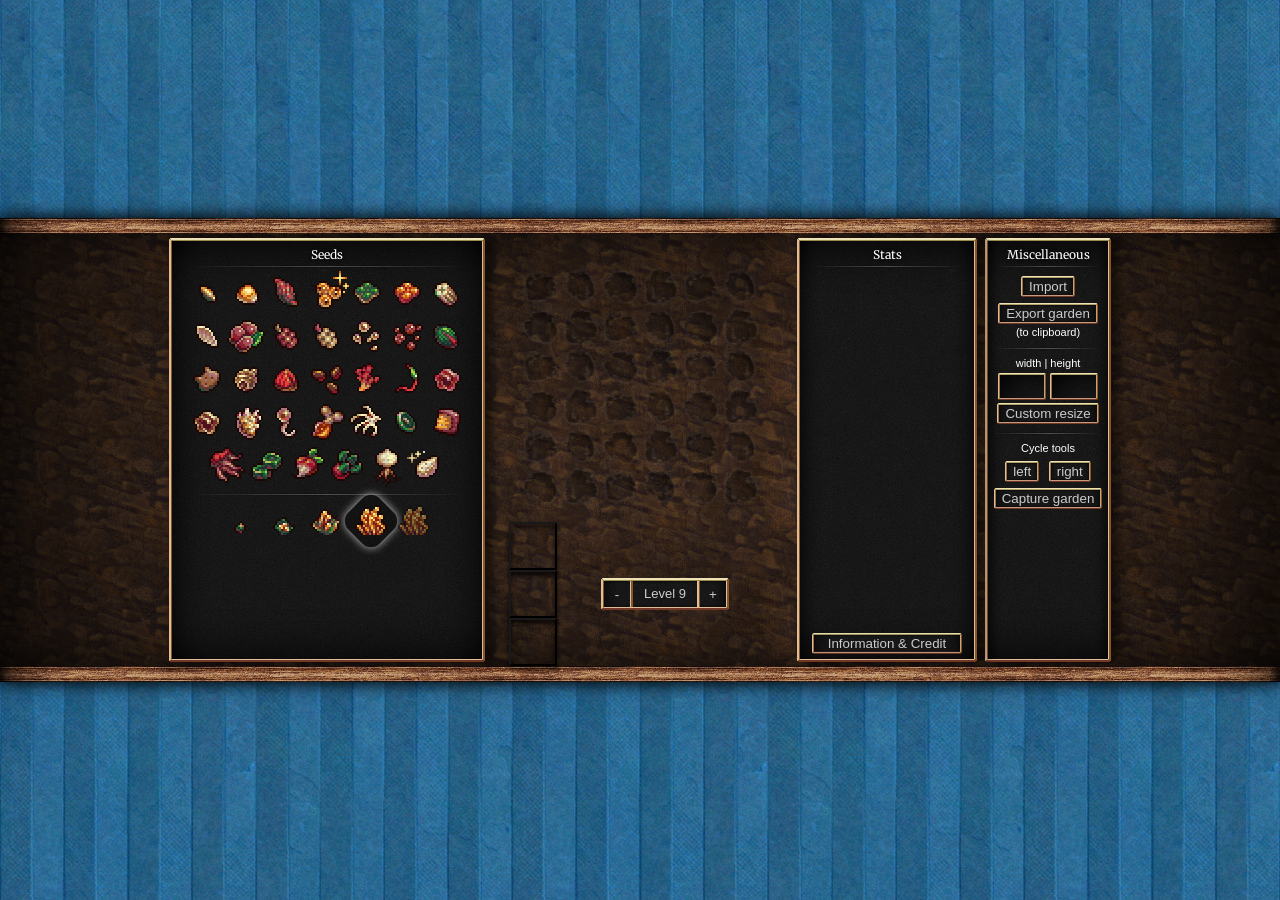
==== index.html @ a8ad0ffc "Update index.html" ====
<!DOCTYPE html>
<html>
	<head>
		<meta charset="utf-8">
		<title>Cookie Clicker Farm Calculator</title>
		<link href="https://fonts.googleapis.com/css?family=Merriweather:900&subset=latin,latin-ext" rel="stylesheet" type="text/css">
		<link href="style.css" rel="stylesheet">
		<!-- Global site tag (gtag.js) - Google Analytics -->
		<script async src="https://www.googletagmanager.com/gtag/js?id=UA-122458148-1"></script>
		<script async src="https://html2canvas.hertzen.com/dist/html2canvas.min.js"></script>
		<script>
			window.dataLayer = window.dataLayer || [];
			function gtag(){dataLayer.push(arguments);}
			gtag('js', new Date());

			gtag('config', 'UA-122458148-1');
		</script>
		<script src="main.js"></script>
	</head>
	<body>
		<div id="container" style="transform: translateY(-50%);">
			<div class="bar"></div>
			<div id="garden">
				<div id="gardenPanel" class="framed">
					<div class="title">Seeds</div>
					<div class="line"></div>
					<div id="gardenSeeds"></div>
					<div class="line"></div>
					<div id="ages">
						<div id="stage0" class="seed"> 
							<div class="seed-icon" style="background-position: -48px 0px; opacity: 1;"></div>
						</div>
						<div id="stage1" class="seed"> 
							<div class="seed-icon" style="background-position: -96px 0px; opacity: 1;"></div>
						</div>
						<div id="stage2" class="seed"> 
							<div class="seed-icon" style="background-position: -144px 0px; opacity: 1;"></div>
						</div>
						<div id="stage3" class="seed selected"> 
							<div class="seed-icon" style="background-position: -192px 0px; opacity: 1;"></div>
						</div>
						<div id="stage4" class="seed"> 
							<div class="seed-icon" style="background-position: -192px 0px; opacity: 0.5;"></div>
						</div>
					</div>
				</div>
				<div id="mid">
					<div id="gardenPlot"></div>
					<div id="settings">
						<div id="leftToggleable" class="disabled"></div>
						<div id="level-select" class="framed">
							<button id="level-sub">-</button>
							<div id="level-mid">Level <span id="level">9</span></div>
							<button id="level-add">+</button>
						</div>
						<div id="rightActivatable"></div>
					</div>
				</div>
				<div id="gardenStats" class="framed">
					<div class="title">Stats</div>
					<div class="line"></div>
					<p id="warning" class="labellike inactive">Note: Gardens larger than 6x6 do not exist in-game.</p>
					<div id="stats"></div>
					<button id="infoButton" class="framed small">Information & Credit</button>
				</div>
				<div id="misc" class="framed">
					<div class="title">Miscellaneous</div>
					<div class="line"></div>
					<button id="importButton" class="framed small">Import</button>
					<button id="exportButton" class="framed small" style="margin-bottom:0px">Export garden</button>
					<label for="import">(to clipboard)</label>
					<div class="line"></div>
					<label for="customResizeDims"> width | height </label>
					<br>
					<div id="customResizeDims">
						<input type="text" id="xDim"></input>
						<input type="text" id="yDim"></input>
					</div>
					<button id="resize" class="framed small">Custom resize</button>
					<div class="line"></div>
					<label for="cycleSet">Cycle tools</label>
					<div id="cycleSet"> 
						<button id="cycleLeft" class="framed small">left</button>
						<button id="cycleRight" class="framed small">right</button>
					</div>
					<button id="captureButton" class="framed small">Capture garden</button>
					<label for="captureButton" id="captureWarning" class="inactive">May causes minor distortions for gardens this big.</label>
				</div>
				<div id="gardenBGDiv" class="gardenBG hasShadow" style=""></div>
			</div>
			<div class="bar"></div>
			<div id="gardenMask" style="display:none;"></div>
		</div>
		<div id="promptAnchor">
			<div id="info" class="framed inactive prompt">
				<!-- <div id="xCancel"></div> -->
				<h1>
					Garden Calculator
				</h1>
				<br>
				<h3>
					-> Infinite Expansion mod <-
				</h3>
				<div class="line"></div>
				<p>The Garden Calculator was originally made by <b>Daydun</b> and hosted at <a href="https://daydun.com/cookie/garden/" target="_blank">https://daydun.com/cookie/garden</a> for the Garden minigame in <a href="https://orteil.dashnet.org/cookieclicker" target="_blank">Cookie Clicker</a>. It was intended to be a way to test the efficiency of your Garden configurations by displaying the probabilities for plants to mutate in a given configuration.</p> 
				<p>It was upgraded by CursedSliver to include many new features and improvements; mainly for <a href="https://docs.google.com/document/d/1CXzO7URuWWs7v4G8lDWUTSDdz0zdiQ-Ni9vCferVhJI/edit?usp=sharing" target="_blank">Garden Puzzles</a>, but has also picked up on Daydun's unfinished agenda with the addition of features also helpful to ordinary players.</p>
				<p>To report bugs or leave comments/suggestions, go to the <a href="https://github.com/CursedSliver/Garden-calc-infinite-expansion" target="_blank">github page</a>.</p>
				<div class="closeNotice">Click outside of this prompt to close this prompt.</div>
			</div>
			<div id="import" class="framed inactive prompt">
				<!-- <div id="xCancel"></div> -->
				<h1>
					Import garden or save
				</h1>
				<div class="line"></div>
				<p>Input your save or a garden code below. (will override the current garden on import)</p>
				<br>
				<textarea id="textareaPrompt" class="framed"></textarea>
				<br>
				<button id="importPromptButton" class="framed small" style="text-align: center; text-decoration: underline;">Import!</button>
				<div class="closeNotice">Click outside of this prompt to close this prompt.</div>
			</div>
		</div>
	</body>
</html>
---- style.css ----
:root {
	--gardenWidth: '240px';
	--gardenHeight: '240px';
	--darken: 100%;
}

@keyframes wobble {
	0%   { transform: scale(0.5, 0.5); }
	20%  { transform: scale(1.3, 0.7); }
	30%  { transform: scale(0.7, 1.3); }
	50%  { transform: scale(1.2, 0.8); }
	70%  { transform: scale(0.9, 1.1); }
	90%  { transform: scale(1.1, 0.9); }
	100% { transform: scale(1.0, 1.0); }
}

@keyframes pucker {
	0%   { transform: scale(1.00, 1.00); }
	10%  { transform: scale(1.15, 0.85); }
	20%  { transform: scale(1.20, 0.80); }
	50%  { transform: scale(0.75, 1.25); }
	70%  { transform: scale(1.05, 0.95); }
	90%  { transform: scale(0.95, 1.05); }
	100% { transform: scale(1.00, 1.00); }
}

@keyframes bounce {
	0% 	 { transform-origin: 50% 100%; transform: scale(1.0,  1.0); }
	10%  { transform-origin: 50% 100%; transform: scale(0.9,  1.2); }
	20%  { transform-origin: 50% 100%; transform: scale(1.5,  0.5); }
	25%  { transform-origin: 50% 100%; transform: scale(0.75, 1.5) translate(0px, -10px); }
	30%  { transform-origin: 50% 100%; transform: scale(0.8,  1.2) translate(0px, -20px); }
	60%  { transform-origin: 50% 100%; transform: scale(1.0,  1.0) translate(0px, -25px); }
	70%  { transform-origin: 50% 100%; transform: scale(2.0,  0.5); }
	80%  { transform-origin: 50% 100%; transform: scale(0.8,  1.2); }
	90%  { transform-origin: 50% 100%; transform: scale(1.0,  1.0); }
	100% { transform-origin: 50% 100%; transform: scale(1.0,  1.0); }
}

body {
	margin: 0;
	background-image: url(images/bgBlue.jpg);
	font-family: Tahoma,Arial,sans-serif;
	font-size: 13px;
}

small {
	font-size: 80%;
}

button:focus {
	outline: none;
}

label { 
	display: inline-block; 
	color: #fff; 
	margin-top: -4px; 
	padding: 2px; 
	font-size: 11px; 
	margin-bottom: 2px; 
}

p {
	color: #ccc; 
	display: inline-block;
	font-size: 12px;
	line-height: 1.4;
	margin-top: 0px;
	margin-bottom: 12px;
	margin-left: 15px;
	margin-right: 15px;
}

a:link {
	color: #00bfd6;
}

a:visited {
	color: #00d690;
}

a:hover {
	color: #31e2f7;
}

h1 {
	margin-bottom: 0px;
	margin-top: 10px;
	color: #fff;
	font-family: 'Merriweather', Georgia,serif;
}

h3 {
	margin-bottom: 10px;
	margin-top: 0px;
	color: #03ff95;
	font-family: 'Merriweather', Georgia,serif;
}

input[type="text"] { 
	background-image: url(images/shadedBordersSoft.png), url(images/darkNoise.jpg); 
	border-image: url(images/frameBorder.png) 3 round; 
	width: 90%; 
	padding: 4px; 
	box-sizing: border-box; 
	color: #ccc; 
}

.labellike {
	margin-top: -6px; 
	padding: 2px; 
	margin-bottom: 6px; 
}

.closeNotice {
	font-size: 9px;
	font-style: italic;
	margin-top: 4px;
	margin-bottom: 1px;
}

#gardenMask {
	position: absolute; 
	width: 100%; 
	height: 100%;
	top: 0;
	left: 0;
	z-index: 100;
}

.framed {
	background-image: url(images/shadedBordersSoft.png), url(images/darkNoise.jpg);
	background-size: 100% 100%, auto;
	
	border: 3px solid transparent;
	border-image: url(images/frameBorder.png) 3 round;
	border-radius: 2px;
	color: #ccc;
}

.framed:hover { 
	color: #fff; 
}

.framed .name {
    font-weight: bold;
    font-size: 110%;
    color: #fff;
    margin: 2px 0px;
    text-shadow: 0px 0px 2px rgba(255,255,255,0.3);
}

.framed .small { 
	border: 2px solid transparent; 
	border-image: url(images/frameBorder.png) 3 round; 
	margin: 3px; 
}

.prompt {
	z-index: 1000;
	position: fixed;
	top: 50%;
	left: 50%;
	transform: translate(-50%, -50%);
	text-align: center;
}

.bar {
	width: 100%;
	height: 16px;
	background: url(images/panelGradientLeft.png) no-repeat top left, url(images/panelGradientRight.png) no-repeat top right, url(images/panelHorizontal.png) repeat-x;
}

.icon {
	display: inline-block;
	margin: 0px 4px;
	width: 48px;
	height: 48px;
	filter: drop-shadow(0px 3px 2px #000);
}

.disabled {
	filter: brightness(30%);
}

.gardenBG {
	background-image: url(images/BGgarden.jpg);
}
.gardenBG.hasShadow {
	background-size: 100% 100%, auto;
	background-image: url(images/shadedBorders.png), url(images/BGgarden.jpg);
}
#gardenBGDiv {
	position: absolute; 
	top: 0; 
	bottom: 0; 
	left: 0; 
	right: 0; 
	z-index: -1;
}

#tooltip {
	position: absolute;
	pointer-events: none;
}


#container {
	position: absolute;
	width: 100%;
	top: 50%;
	box-shadow: 0px 0px 16px 2px;
	text-align: center;
	filter: brightness(var(--darken));
}

#garden {
	display: inline-flex;
}

#gardenPanel {
	width: 310px;
	margin: 4px;
	
	text-align: center;
	box-shadow: 8px 0px 8px rgba(0, 0, 0, 0.5);
}

.title {
	font-size: 12px;
	padding: 2px;
	margin-top: 4px;
	margin-bottom: -4px;
	
	color: #fff;
	text-shadow: 0px 0px 4px #000;
	font-family: 'Merriweather', Georgia,serif;
}

.line {
	position: relative;
	background: linear-gradient(to right, rgba(255,255,255,0), rgba(255,255,255,0.25), rgba(255,255,255,0));
	height: 1px;
	width: 90%;
	margin: 6px auto;
}
.line:before, .line:after {
	content: "";
	position: absolute;
	height: 1px;
	width: 90%;
	background: linear-gradient(to right, rgba(0,0,0,0), rgba(0,0,0,0.25), rgba(0,0,0,0));
	left: 0px;
	bottom: 1px;
}
.line:after {
	bottom: -1px;
}

.inactive {
	display: none;
}

.seed {
	position: relative;
	display: inline-block;
	width: 40px;
	height: 40px;
	
	cursor: pointer;
}
.seed-icon {
	position: absolute;
	width: 48px;
	height: 48px;
	top: -4px;
	left: -4px;
	background-image: url(images/gardenPlants.png);
	
	pointer-events: none;
}
.seed:hover .seed-icon {
	animation: bounce 0.8s;
}

.seed.selected:before {
	content: "";
    position: absolute;
    top: 0px;
    left: 0px;
    right: 0px;
    bottom: 0px;
    margin: -2px;
    border-radius: 12px;
    transform: rotate(45deg);
    background: rgba(0, 0, 0, 0.2);
    box-shadow: 0px 0px 8px rgba(255, 255, 255, 0.75);
    pointer-events: none;
}

#gardenPlot {
	width: var(--gardenWidth);
	height: var(--gardenHeight);
}

.tile {
	position: relative;
	display: inline-block;
	width: 40px;
	height: 40px;
	vertical-align: top;
}
.tile.disabled {
	visibility: hidden;
}

.tile::before {
	content: "";
	position: absolute;
	top: 0;
	left: 0;
	bottom: 0;
	right: 0;
	background-image: url(images/gardenPlots.png);
	opacity: 0.65;
	
	pointer-events: none;
	transition: opacity 0.2s;
}

.invisTile {
	position: relative;
	display: inline-block;
	width: 40px;
	height: 40px;
	vertical-align: top;
}

.tile:nth-child(4n+1)::before {
	background-position:40px 0px;
}
.tile:nth-child(4n+2)::before {
	background-position:80px 0px;
}
.tile:nth-child(4n+3)::before {
	background-position:120px 0px;
}

.tile:hover::before {
	opacity: 1;
	animation: wobble 0.5s;
}

.tile-icon {
	position: absolute;
	width: 48px;
	height: 48px;
	top: -12px;
	left: -4px;
	background-image: url(images/gardenPlants.png);
	visibility: visible;
	
	pointer-events: none;
}

.tile:hover .tile-icon {
	animation: pucker 0.3s;
}


#mid {
	padding: 20px;
	padding-bottom: 0;
}

#gardenPlot {
	padding: 12px;
}

#settings {
	height: 48px;
	padding: 4px 0;
}

#leftToggleable, #rightActivatable {
	width: 48px;
	height: 48px;
	border: none;
	filter: drop-shadow(0px 3px 2px #000);
	cursor: pointer;
}
#leftToggleable.disabled, #rightActivatable.disabled {
	filter: brightness(30%) drop-shadow(0px 3px 2px #000);
}
.toggleOff {
	filter: brightness(30%) drop-shadow(0px 3px 2px #000);
}

#level-select {
	display: inline-flex;
	width: 128px;
	margin: 8px 0;
	box-sizing: border-box;
}
#level-add, #level-sub {
	width: 26px;
	height: 26px;
	padding: 0;
	background: transparent;
	border: none;
	color: #ccc;
	border-image: url(images/frameBorder.png) 3 round;
	box-sizing: content-box;
	cursor: pointer;
}
#level-add {
	border-left: 3px solid #875526;
}
#level-sub {
	border-right: 3px solid #dfbc9a;
}
#level-mid {
	flex: 1;
	line-height: 26px;
}

#gardenStats {
	position: relative;
	width: 174px;
	margin: 4px;
	text-align: center;
	box-shadow: 8px 0px 8px rgba(0, 0, 0, 0.5);
}
#infoButton {
	position: absolute;
    bottom: 0;
    width: 150px;
    left: 50%;
    transform: translate(-52%, -10%);
}
#promptAnchor {
	position:absolute;
	top:0;
	left:0;
}

#misc { 
	width: 120px; 
	margin: 4px; 
	text-align: center; 
	box-shadow: 8px 0px 8px rgba(0, 0, 0, 0.5); 
}

#xDim { 
	width: 40%; 
	margin-left: 4px;
}

#yDim { 
	width: 40%; 
	margin-right: 4px; 
}

#stats {
	color: #fff;
	margin-bottom: 36px;
}

#xCancel {
	background-image: url(images/xbutton.png);
	position: absolute;
	height: 40px;
	width: 40px;
	left: 93%;
	top: 3%;
}
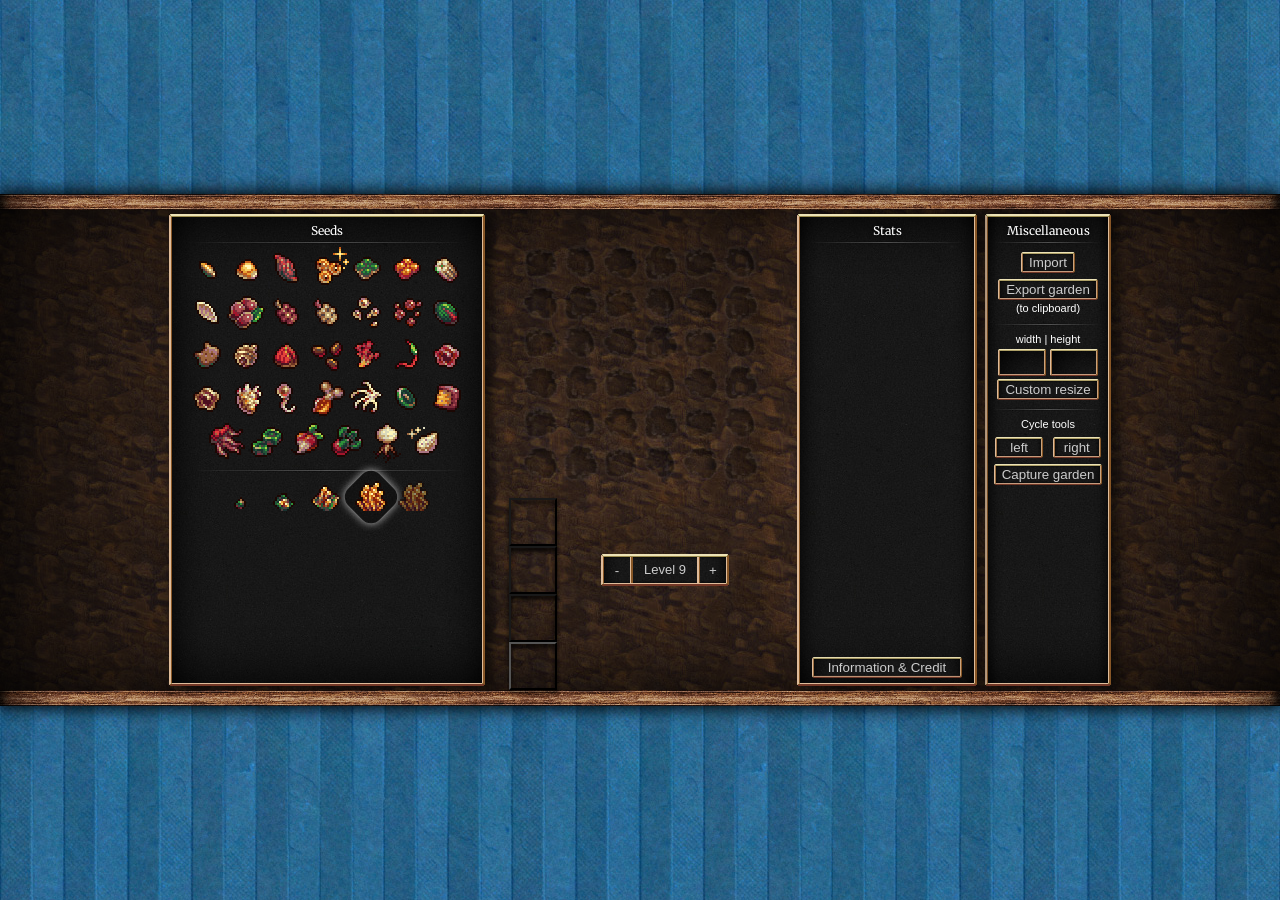
==== commit eba276d2: "Update index.html" ====
--- a/index.html
+++ b/index.html
@@ -80,8 +80,8 @@
 					<div class="line"></div>
 					<label for="cycleSet">Cycle tools</label>
 					<div id="cycleSet"> 
-						<button id="cycleLeft" class="framed small">left</button>
-						<button id="cycleRight" class="framed small">right</button>
+						<button id="cycleLeft" class="framed small" style="width:40%;margin-left:4px;">left</button>
+						<button id="cycleRight" class="framed small" style="width:40%;margin-right:4px;">right</button>
 					</div>
 					<button id="captureButton" class="framed small">Capture garden</button>
 					<label for="captureButton" id="captureWarning" class="inactive">May causes minor distortions for gardens this big.</label>
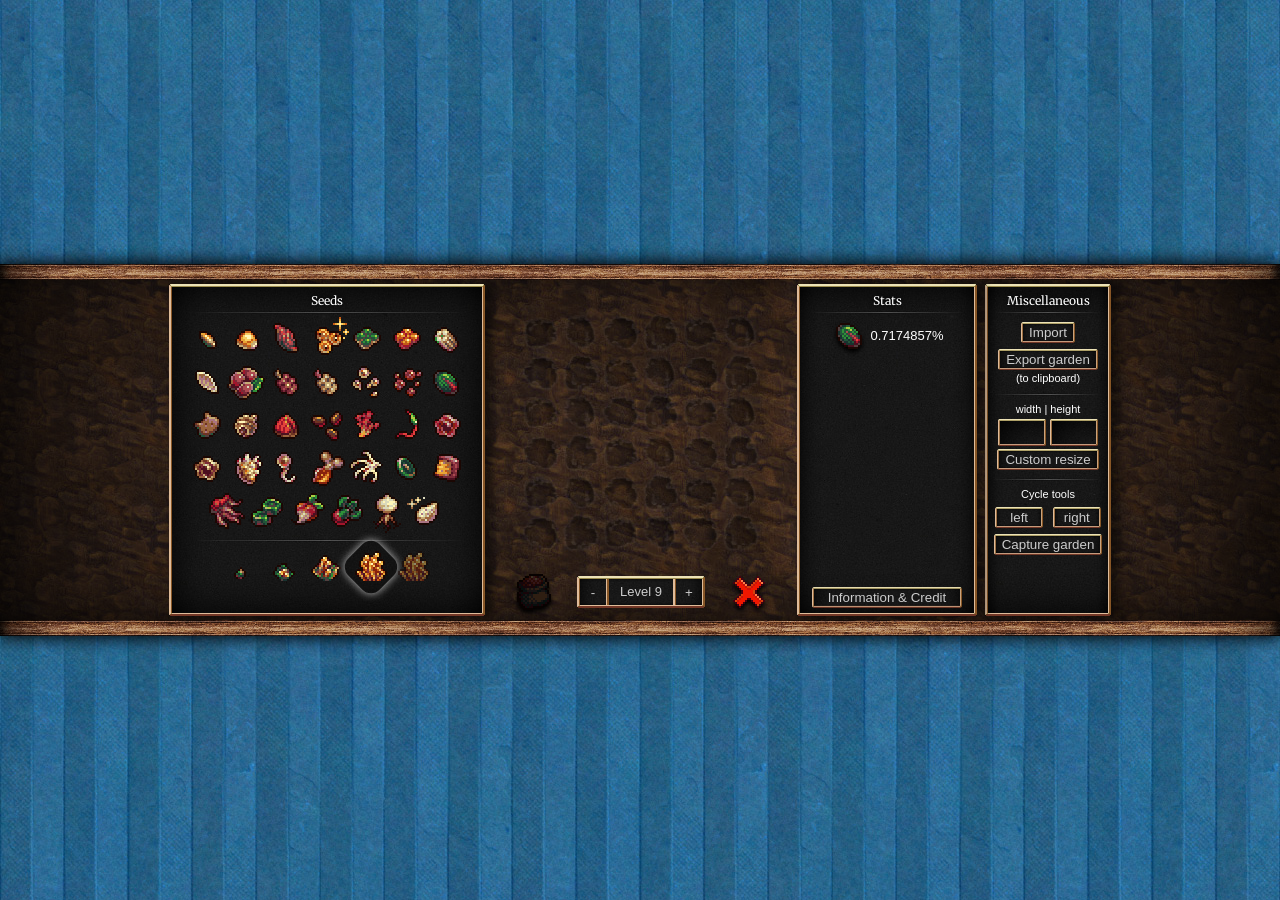
==== commit 80952676: "Update index.html" ====
--- a/index.html
+++ b/index.html
@@ -47,13 +47,13 @@
 				<div id="mid">
 					<div id="gardenPlot"></div>
 					<div id="settings">
-						<div id="leftToggleable" class="disabled"></div>
+						<div id="leftToggleable" class="disabled" style="float:left;"></div>
 						<div id="level-select" class="framed">
 							<button id="level-sub">-</button>
 							<div id="level-mid">Level <span id="level">9</span></div>
 							<button id="level-add">+</button>
 						</div>
-						<div id="rightActivatable"></div>
+						<div id="rightActivatable" style="float:right;"></div>
 					</div>
 				</div>
 				<div id="gardenStats" class="framed">
--- a/style.css
+++ b/style.css
@@ -388,6 +388,7 @@
 	height: 48px;
 	border: none;
 	filter: drop-shadow(0px 3px 2px #000);
+	display: inline-block;
 	cursor: pointer;
 }
 #leftToggleable.disabled, #rightActivatable.disabled {
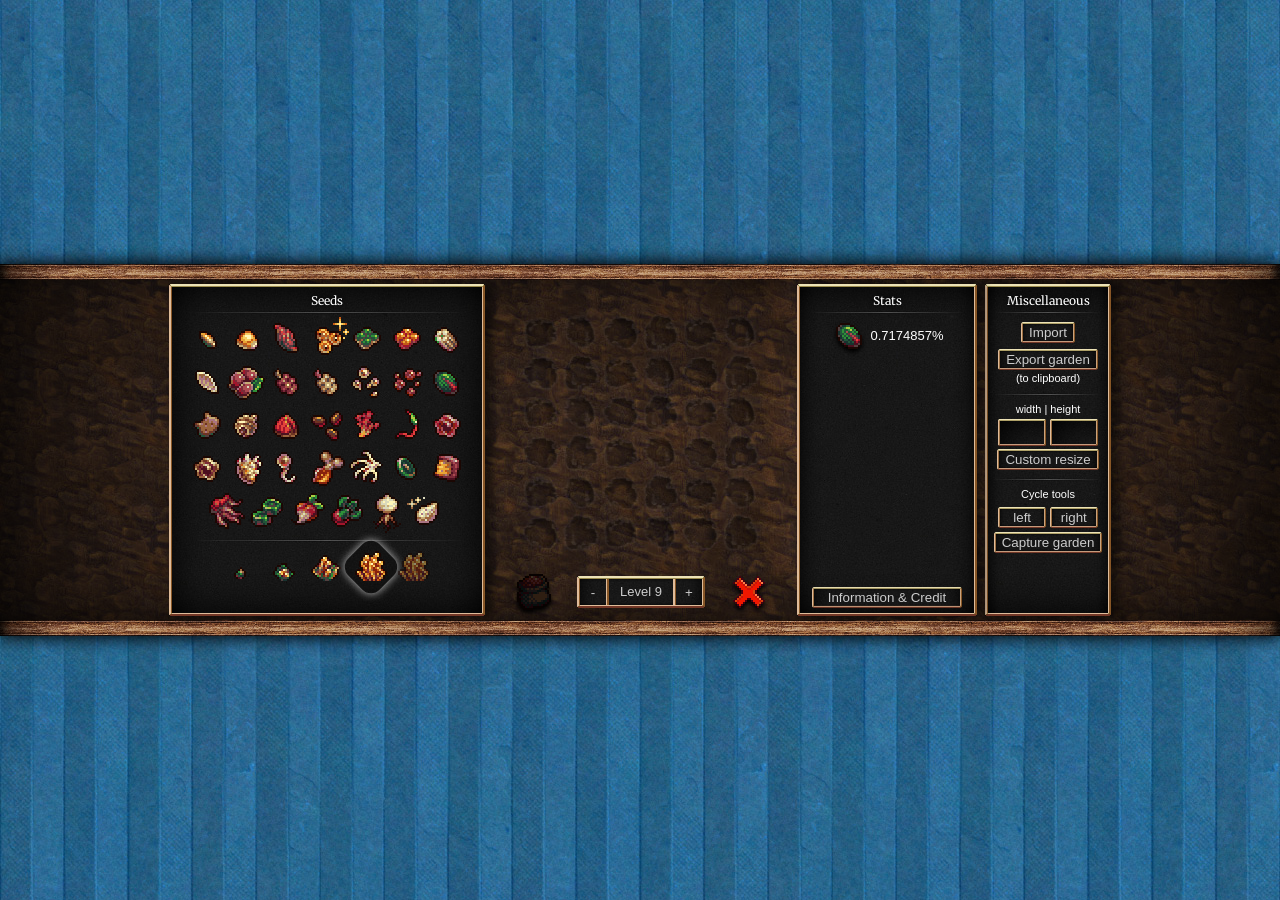
==== commit b7878673: "Update index.html" ====
--- a/index.html
+++ b/index.html
@@ -80,8 +80,8 @@
 					<div class="line"></div>
 					<label for="cycleSet">Cycle tools</label>
 					<div id="cycleSet"> 
-						<button id="cycleLeft" class="framed small" style="width:40%;margin-left:4px;">left</button>
-						<button id="cycleRight" class="framed small" style="width:40%;margin-right:4px;">right</button>
+						<button id="cycleLeft" class="framed small" style="width:40%;margin-left:4px;margin-right:0px;margin-bottom:1px;">left</button>
+						<button id="cycleRight" class="framed small" style="width:40%;margin-right:4px;margin-left:0px;margin-bottom:1px;">right</button>
 					</div>
 					<button id="captureButton" class="framed small">Capture garden</button>
 					<label for="captureButton" id="captureWarning" class="inactive">May causes minor distortions for gardens this big.</label>
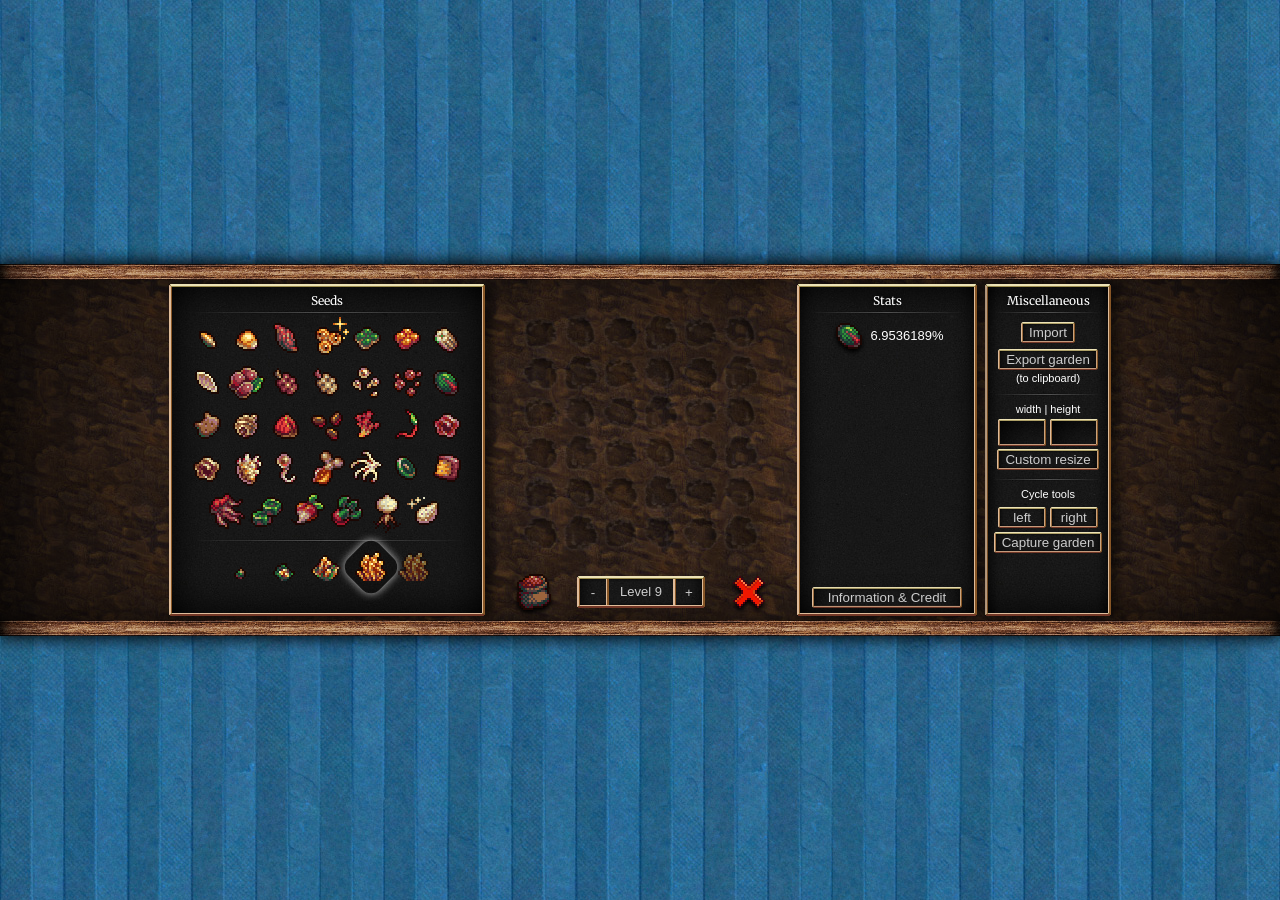
==== commit 2aa08ffb: "Update index.html" ====
--- a/index.html
+++ b/index.html
@@ -47,7 +47,7 @@
 				<div id="mid">
 					<div id="gardenPlot"></div>
 					<div id="settings">
-						<div id="leftToggleable" class="disabled" style="float:left;"></div>
+						<div id="leftToggleable" style="float:left;"></div>
 						<div id="level-select" class="framed">
 							<button id="level-sub">-</button>
 							<div id="level-mid">Level <span id="level">9</span></div>
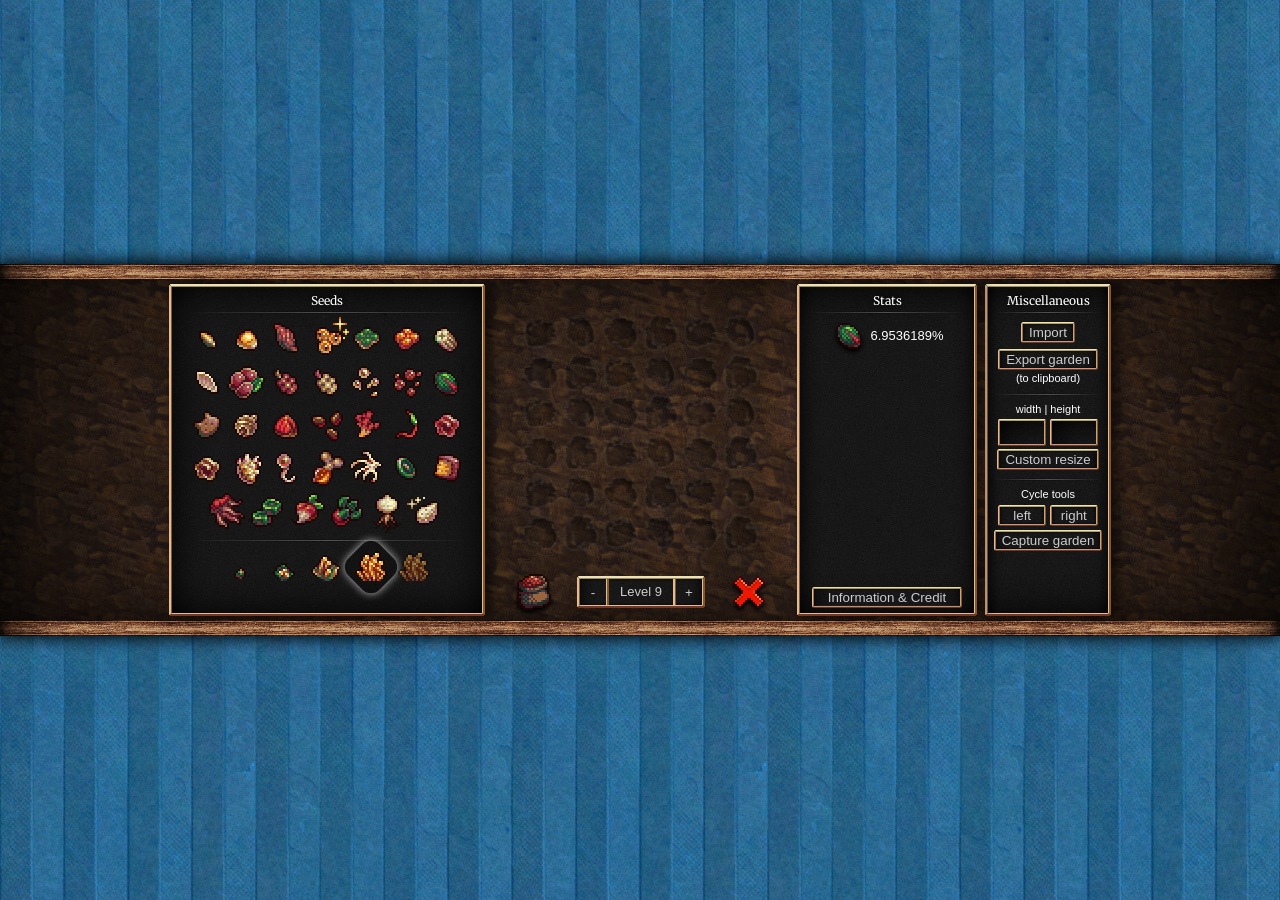
==== commit 00bcd952: "Update index.html" ====
--- a/index.html
+++ b/index.html
@@ -78,7 +78,7 @@
 					</div>
 					<button id="resize" class="framed small">Custom resize</button>
 					<div class="line"></div>
-					<label for="cycleSet">Cycle tools</label>
+					<label for="cycleSet" style="margin-bottom:0px;">Cycle tools</label>
 					<div id="cycleSet"> 
 						<button id="cycleLeft" class="framed small" style="width:40%;margin-left:4px;margin-right:0px;margin-bottom:1px;">left</button>
 						<button id="cycleRight" class="framed small" style="width:40%;margin-right:4px;margin-left:0px;margin-bottom:1px;">right</button>
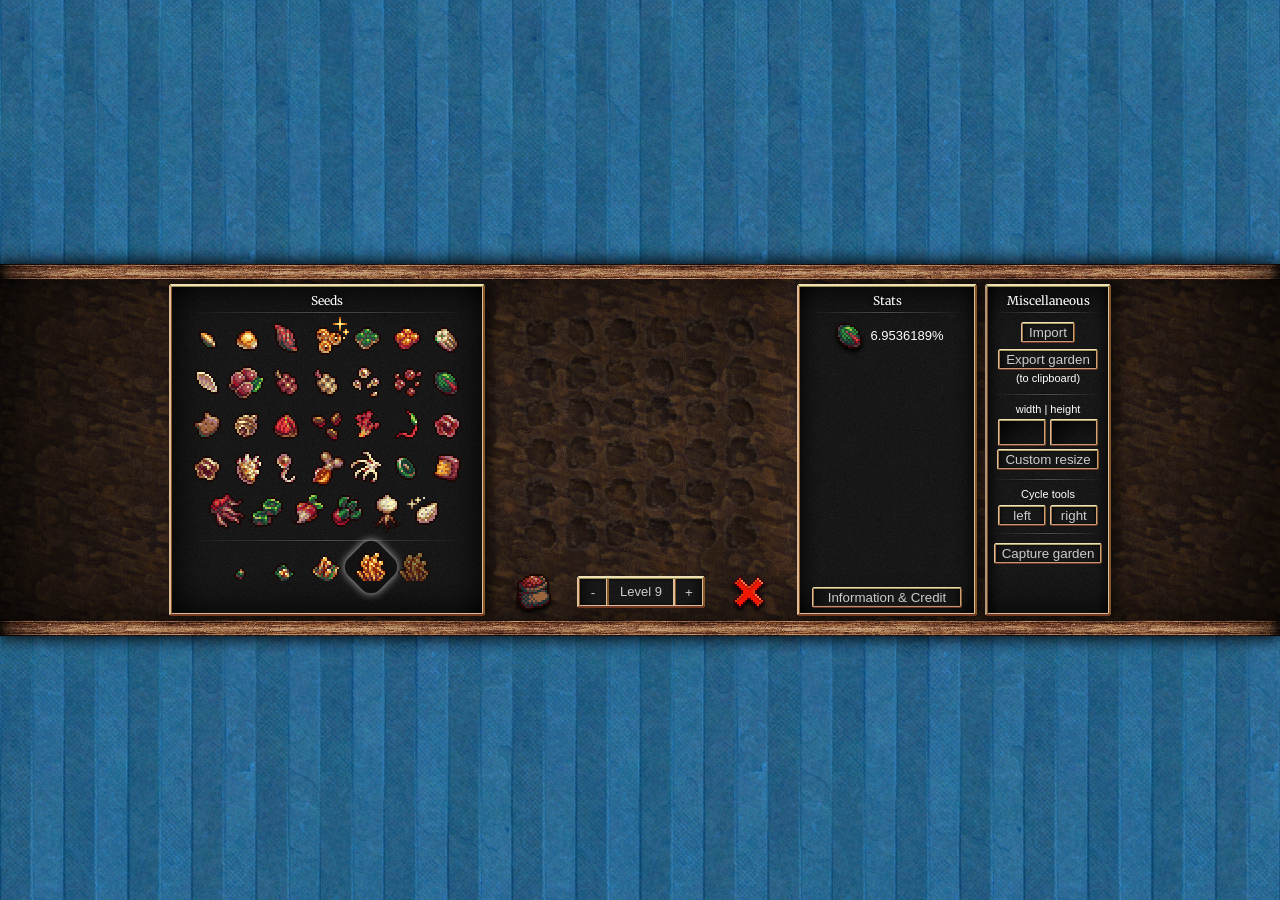
==== commit 73bf138c: "Update index.html" ====
--- a/index.html
+++ b/index.html
@@ -83,6 +83,7 @@
 						<button id="cycleLeft" class="framed small" style="width:40%;margin-left:4px;margin-right:0px;margin-bottom:1px;">left</button>
 						<button id="cycleRight" class="framed small" style="width:40%;margin-right:4px;margin-left:0px;margin-bottom:1px;">right</button>
 					</div>
+					<div class="line"></div>
 					<button id="captureButton" class="framed small">Capture garden</button>
 					<label for="captureButton" id="captureWarning" class="inactive">May causes minor distortions for gardens this big.</label>
 				</div>
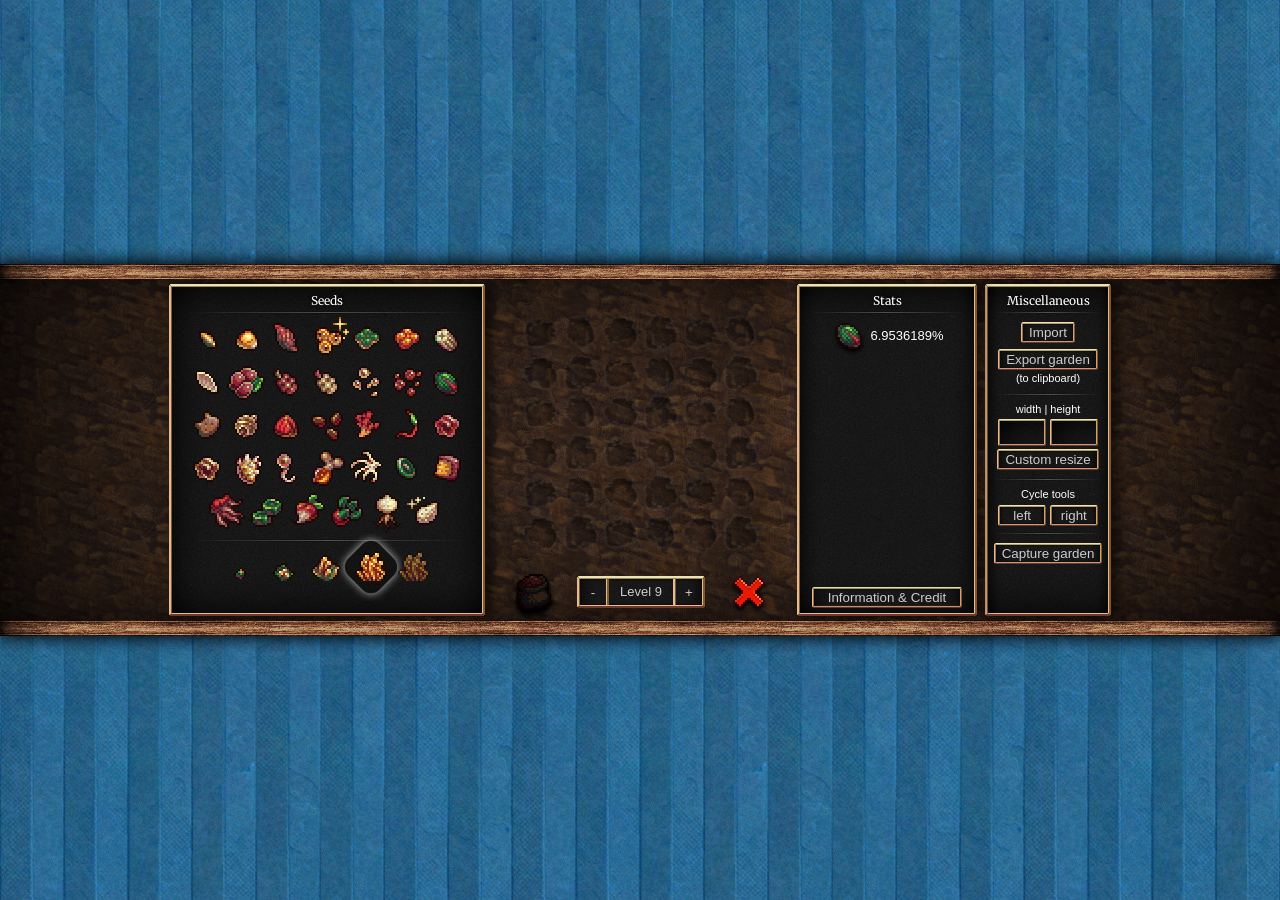
==== commit 87aedbbc: "added" ====
--- a/index.html
+++ b/index.html
@@ -15,7 +15,6 @@
 
 			gtag('config', 'UA-122458148-1');
 		</script>
-		<script src="main.js"></script>
 	</head>
 	<body>
 		<div id="container" style="transform: translateY(-50%);">
@@ -61,6 +60,7 @@
 					<div class="line"></div>
 					<p id="warning" class="labellike inactive">Note: Gardens larger than 6x6 do not exist in-game.</p>
 					<div id="stats"></div>
+					<div id="nullToggle" class="framed small toggleOff" style="display: none;">Nulls: OFF</div>
 					<button id="infoButton" class="framed small">Information & Credit</button>
 				</div>
 				<div id="misc" class="framed">
@@ -122,5 +122,6 @@
 				<div class="closeNotice">Click outside of this prompt to close this prompt.</div>
 			</div>
 		</div>
+		<script src="main.js"></script>
 	</body>
 </html>
--- a/style.css
+++ b/style.css
@@ -155,6 +155,10 @@
 	border: 2px solid transparent; 
 	border-image: url(images/frameBorder.png) 3 round; 
 	margin: 3px; 
+}
+
+.toggleOff {
+	color: #ccc;
 }
 
 .prompt {
@@ -440,6 +444,13 @@
     left: 50%;
     transform: translate(-52%, -10%);
 }
+#nullToggle {
+	position: absolute;
+    bottom: 30px;
+    width: 100px;
+    left: 50%;
+    transform: translate(-52%, -10%);
+}
 #promptAnchor {
 	position:absolute;
 	top:0;
